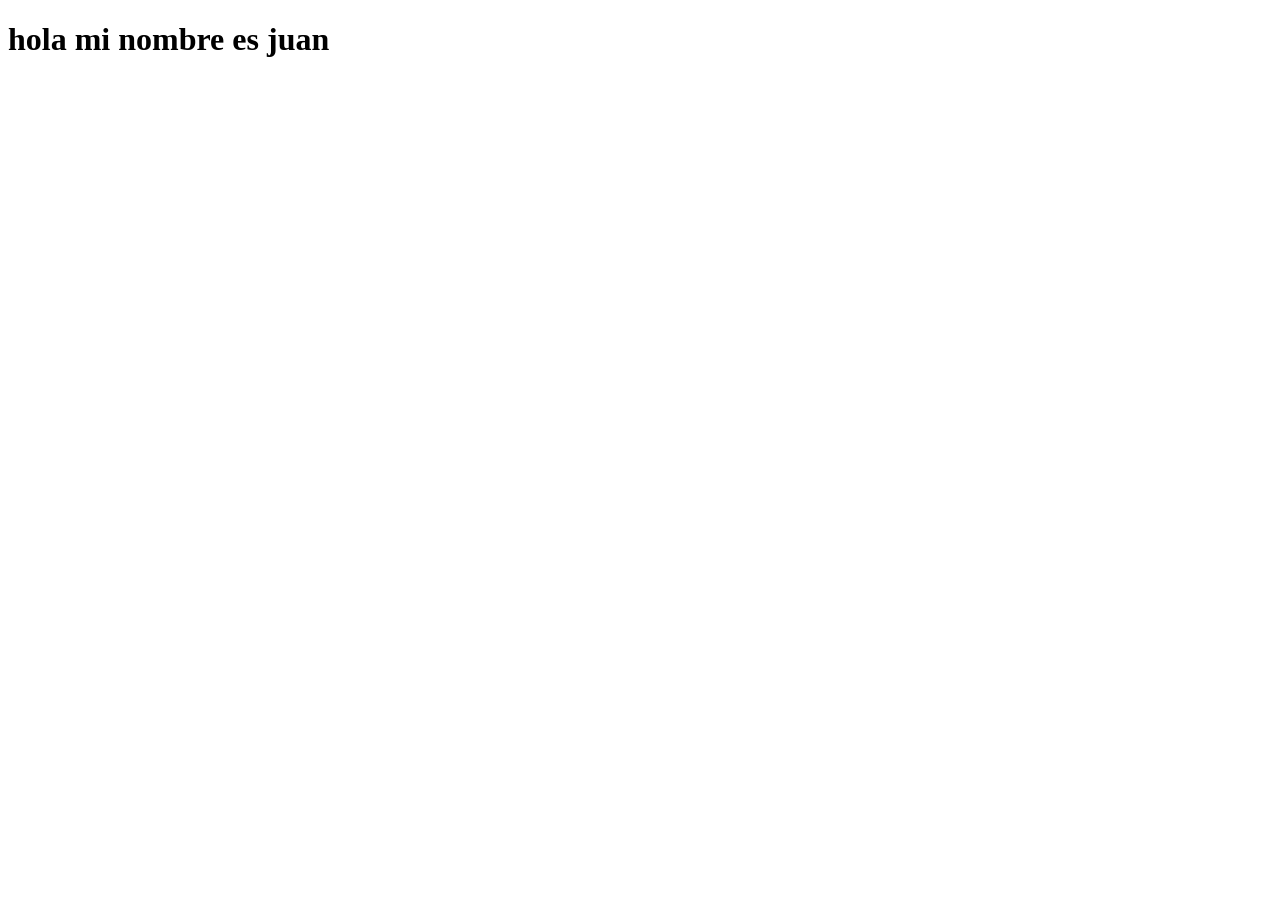
==== index.html @ c7aca3b0 "moviendo el index a la raiz" ====
<!DOCTYPE html>
<html lang="en">
<head>
    <meta charset="UTF-8">
    <meta name="viewport" content="width=device-width, initial-scale=1.0">
    <title>Portafolio</title>
</head>
<body>
    <h1>hola mi nombre es juan </h1>
</body>
</html>
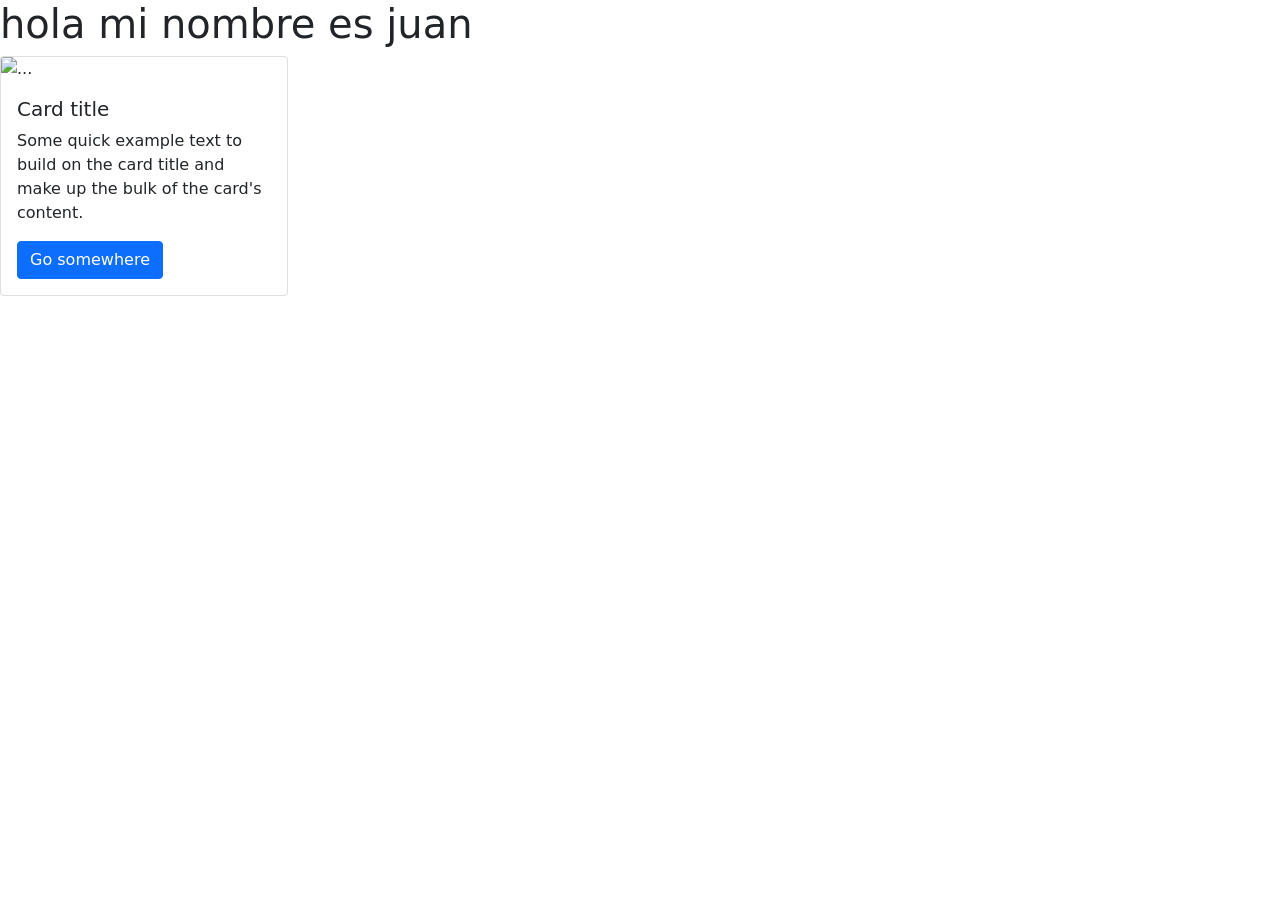
==== commit 84742a9c: "agregando estilos de card" ====
--- a/index.html
+++ b/index.html
@@ -3,9 +3,20 @@
 <head>
     <meta charset="UTF-8">
     <meta name="viewport" content="width=device-width, initial-scale=1.0">
+    <link rel="stylesheet" href="assents/css/bootstrap.min.css">
     <title>Portafolio</title>
 </head>
 <body>
     <h1>hola mi nombre es juan </h1>
+    <div class="card" style="width: 18rem;">
+        <img src="..." class="card-img-top" alt="...">
+        <div class="card-body">
+          <h5 class="card-title">Card title</h5>
+          <p class="card-text">Some quick example text to build on the card title and make up the bulk of the card's content.</p>
+          <a href="#" class="btn btn-primary">Go somewhere</a>
+        </div>
+      </div>
+
+<script src="assents/js/bootstrap.min.js"></script>
 </body>
 </html>
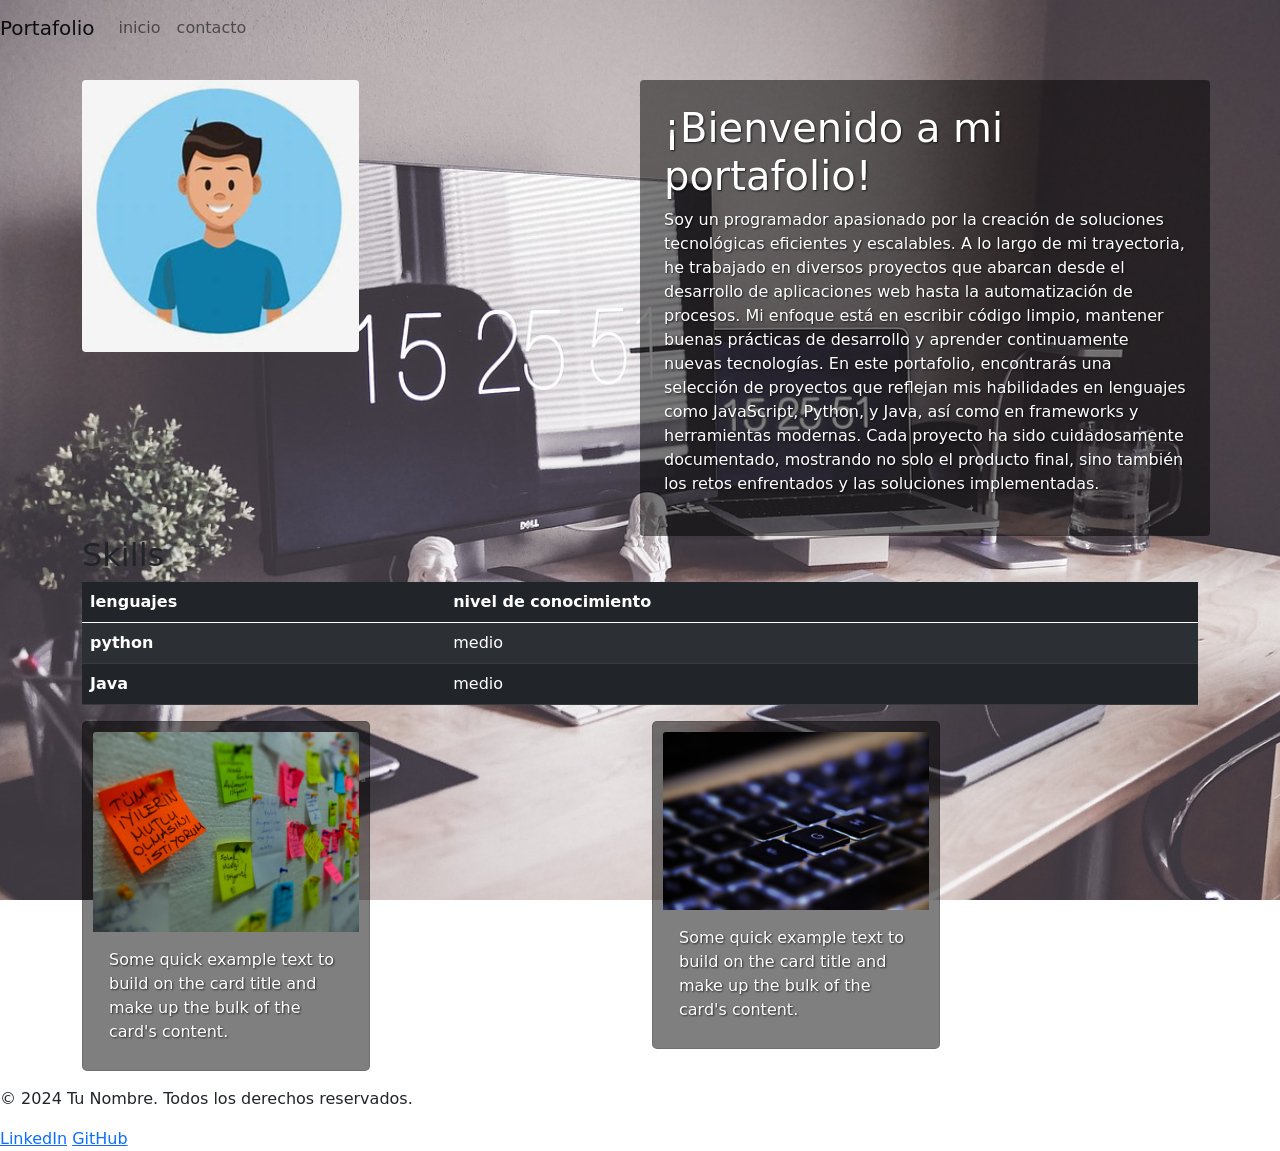
==== commit 76460894: "agregando estilos a folio" ====
--- a/index.html
+++ b/index.html
@@ -3,20 +3,100 @@
 <head>
     <meta charset="UTF-8">
     <meta name="viewport" content="width=device-width, initial-scale=1.0">
-    <link rel="stylesheet" href="assents/css/bootstrap.min.css">
+    <link rel="stylesheet" href="/assents/css/bootstrap.min.css">
+    <link rel="stylesheet" href="/assents/css/cambios.css">
+
     <title>Portafolio</title>
 </head>
 <body>
-    <h1>hola mi nombre es juan </h1>
-    <div class="card" style="width: 18rem;">
-        <img src="..." class="card-img-top" alt="...">
-        <div class="card-body">
-          <h5 class="card-title">Card title</h5>
+<header>
+  <div><nav class="navbar navbar-expand-lg navbar-light bg-transparent">
+    <a class="navbar-brand" href="#">Portafolio</a>
+    <div class="collapse navbar-collapse" id="navbarNavAltMarkup">
+      <div class="navbar-nav">
+        <a class="nav-item nav-link" href="#">inicio</a>
+        <a class="nav-item nav-link" href="#">contacto</a>
+      </div>
+    </div>
+  </nav>
+</div>
+</header>
+<section>
+<!--presentacion-->
+<div class="container mt-4">
+  <div class="row">
+    <div class="col-md-6">
+        <img src="/assents/images/persona.PNG" class="rounded float-left" alt="...">
+        
+    </div>
+    <div class="col-md-6 rounded p-4 bg-jujo">
+      <h1 >¡Bienvenido a mi portafolio!</h1>
+      <p >Soy un programador apasionado por la creación de soluciones tecnológicas eficientes y escalables. A lo largo de mi trayectoria, he trabajado en diversos proyectos que abarcan desde el desarrollo de aplicaciones web hasta la automatización de procesos. Mi enfoque está en escribir código limpio, mantener buenas prácticas de desarrollo y aprender continuamente nuevas tecnologías.
+        En este portafolio, encontrarás una selección de proyectos que reflejan mis habilidades en lenguajes como JavaScript, Python, y Java, así como en frameworks y herramientas modernas. Cada proyecto ha sido cuidadosamente documentado, mostrando no solo el producto final, sino también los retos enfrentados y las soluciones implementadas.
+      </p>
+    </div>
+
+  </div>
+  
+</div>
+<!--tabla de skills-->
+<div class="container">
+  <div class="col-md-12">
+    <h2>Skills</h2>
+    <table class="table table-striped table-dark">
+      <thead>
+        <tr>
+          <th scope="col">lenguajes</th>
+          <th scope="col">nivel de conocimiento</th>
+        </tr>
+      </thead>
+      <tbody>
+        <tr>
+          <th scope="row">python</th>
+          <td>medio</td>
+          
+        </tr>
+        <tr>
+          <th scope="row">Java</th>
+          <td>medio</td>
+          
+        </tr>
+      </tbody>
+    </table>
+  </div>
+
+</div>
+<!--card de proyectos-->
+<div class="container ">
+  <div class="row">
+    <div class="col md-6 ">
+      <div class="card text-white bg-jujo mb-3" style="width: 18rem;">
+        <img class="card-img-top" src="/assents/images/sticky-notes-936599_1280.jpg" alt="Card image cap">
+        <div class="card-body ">
           <p class="card-text">Some quick example text to build on the card title and make up the bulk of the card's content.</p>
-          <a href="#" class="btn btn-primary">Go somewhere</a>
         </div>
       </div>
+    </div>
+    <div class="col md-6">
+      <div class="card text-white bg-jujo mb-3" style="width: 18rem;">
+        <img class="card-img-top" src="/assents/images/technology-785742_1280.jpg" alt="Card image cap">
+        <div class="card-body">
+          <p class="card-text">Some quick example text to build on the card title and make up the bulk of the card's content.</p>
+        </div>
+      </div>
+    </div>
 
-<script src="assents/js/bootstrap.min.js"></script>
+  </div>
+</div>
+</section>  
+<footer>
+  <p>&copy; 2024 Tu Nombre. Todos los derechos reservados.</p>
+   <div class="social-links">
+      <a href="https://linkedin.com/in/tu-usuario">LinkedIn</a>
+      <a href="https://github.com/tu-usuario">GitHub</a>
+   </div>
+</footer>
+
+<script src="/assents/js/bootstrap.min.js"></script>
 </body>
 </html>
--- a/assents/css/cambios.css
+++ b/assents/css/cambios.css
@@ -0,0 +1,17 @@
+body {
+    background-image: url('../images/home-office-1867761_1280.jpg'); /* Ruta de tu imagen */
+    background-size: cover; /* Hace que la imagen cubra todo el fondo */
+    background-position: center; /* Centra la imagen */
+    background-attachment: fixed; /* Hace que la imagen permanezca fija */
+    margin: 0; /* Asegúrate de que no haya márgenes */
+    padding: 0;
+ }
+
+ .bg-jujo {
+    color: #fff; /* Texto blanco */
+    text-shadow: 1px 1px 2px rgba(0, 0, 0, 0.7); /* Sombra negra */
+    background-color: rgba(0, 0, 0, 0.5); /* Fondo semi-transparente más oscuro */
+    padding: 10px;
+    border-radius: 5px; /* Bordes redondeados opcionales */
+}
+ 
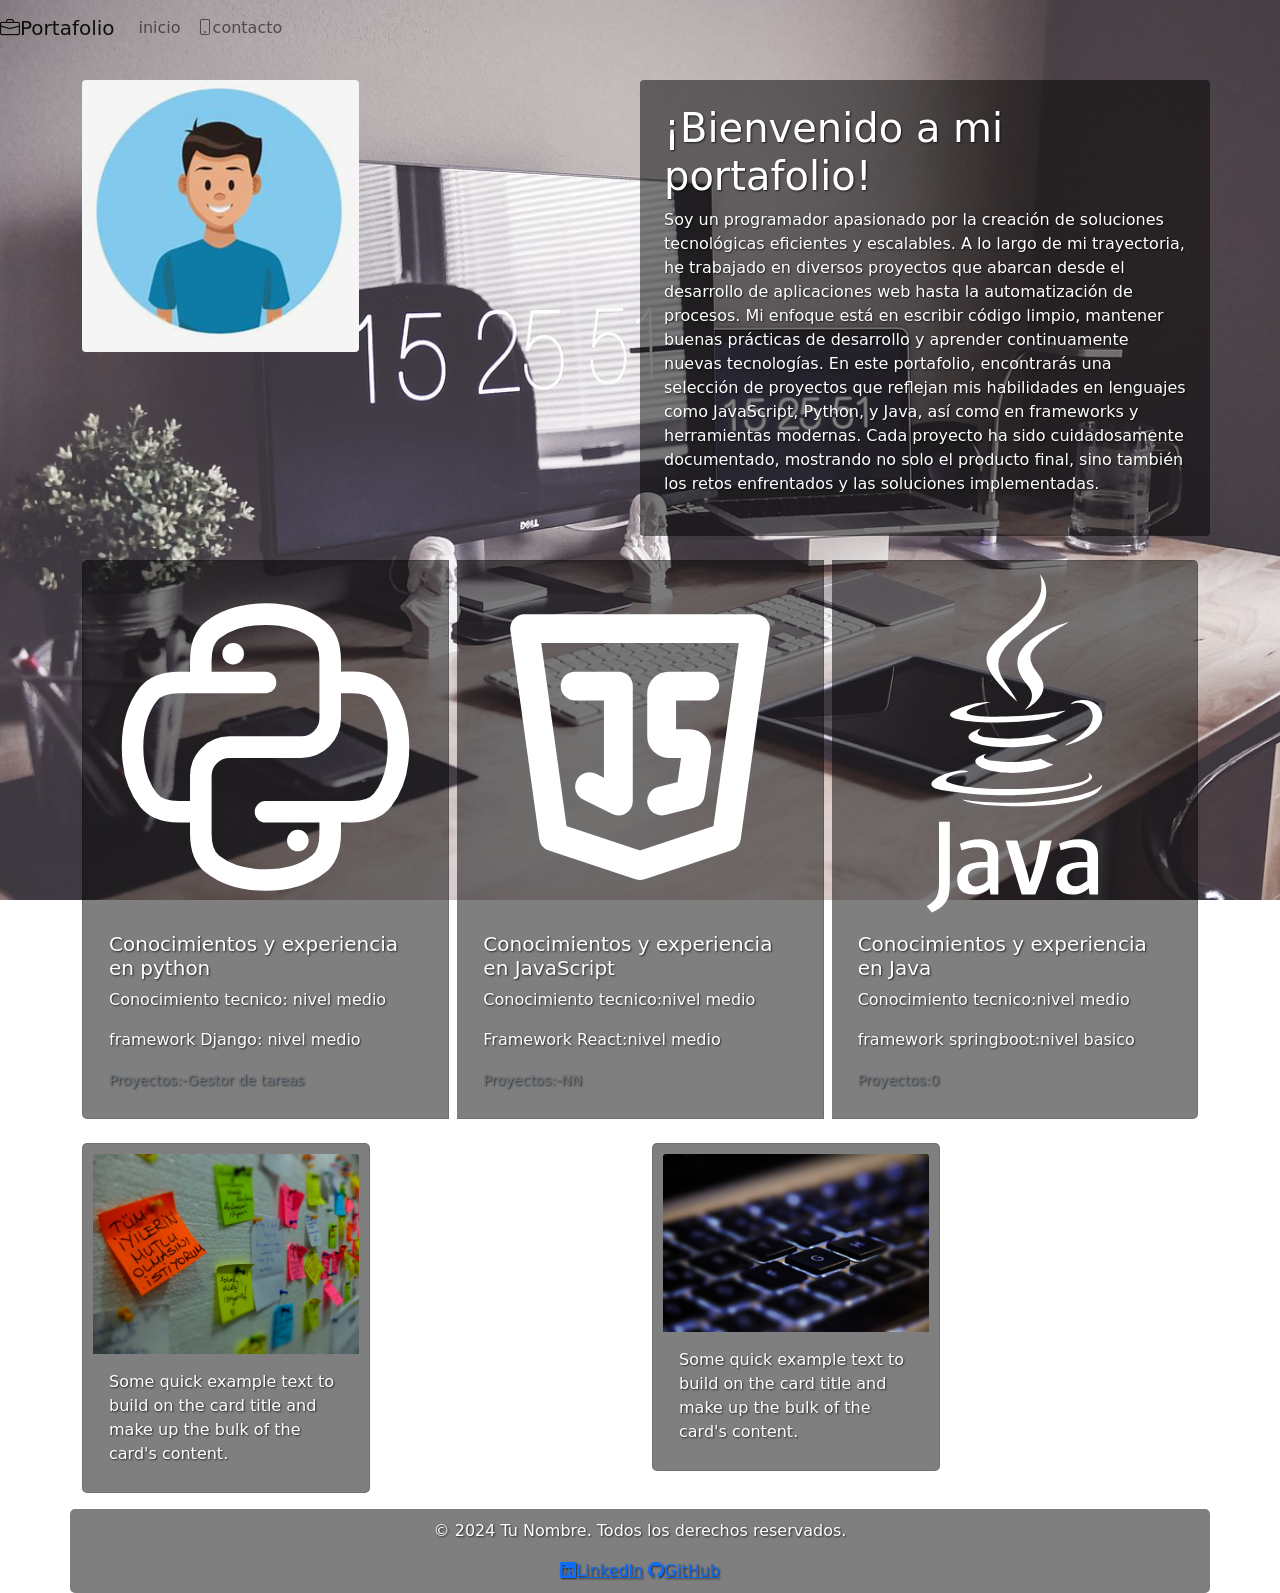
==== commit ca9b90c9: "mejoras en estilos" ====
--- a/index.html
+++ b/index.html
@@ -5,17 +5,18 @@
     <meta name="viewport" content="width=device-width, initial-scale=1.0">
     <link rel="stylesheet" href="/assents/css/bootstrap.min.css">
     <link rel="stylesheet" href="/assents/css/cambios.css">
+    <link rel="stylesheet" href="https://cdn.jsdelivr.net/npm/bootstrap-icons@1.11.3/font/bootstrap-icons.min.css">
 
     <title>Portafolio</title>
 </head>
 <body>
 <header>
   <div><nav class="navbar navbar-expand-lg navbar-light bg-transparent">
-    <a class="navbar-brand" href="#">Portafolio</a>
+    <a class="navbar-brand " href="#"><i class="bi bi-briefcase"></i>Portafolio</a>
     <div class="collapse navbar-collapse" id="navbarNavAltMarkup">
       <div class="navbar-nav">
         <a class="nav-item nav-link" href="#">inicio</a>
-        <a class="nav-item nav-link" href="#">contacto</a>
+        <a class="nav-item nav-link" href="#"><i class="bi bi-phone"></i>contacto</a>
       </div>
     </div>
   </nav>
@@ -40,36 +41,44 @@
   
 </div>
 <!--tabla de skills-->
-<div class="container">
-  <div class="col-md-12">
-    <h2>Skills</h2>
-    <table class="table table-striped table-dark">
-      <thead>
-        <tr>
-          <th scope="col">lenguajes</th>
-          <th scope="col">nivel de conocimiento</th>
-        </tr>
-      </thead>
-      <tbody>
-        <tr>
-          <th scope="row">python</th>
-          <td>medio</td>
-          
-        </tr>
-        <tr>
-          <th scope="row">Java</th>
-          <td>medio</td>
-          
-        </tr>
-      </tbody>
-    </table>
+<div class="container pt-4 ">
+  <div class="row">
+    <div class="card-group">
+      <div class="card bg-jujo me-2">
+        <img class="card-img-top" src="/assents/images/proicons--python.svg" alt="Card image cap">
+        <div class="card-body">
+          <h5 class="card-title">Conocimientos y experiencia en python</h5>
+          <p class="card-text">Conocimiento tecnico: nivel medio</p>
+          <p class="card-text">framework Django: nivel medio</p>
+          <p class="card-text"><small class="text-muted">Proyectos:-Gestor de tareas</small></p>
+        </div>
+      </div>
+      <div class="card bg-jujo">
+        <img class="card-img-top" src="/assents/images/tabler--brand-javascript.svg" alt="Card image cap">
+        <div class="card-body">
+          <h5 class="card-title">Conocimientos y experiencia en JavaScript</h5>
+          <p class="card-text">Conocimiento tecnico:nivel medio</p>
+          <p class="card-text">Framework React:nivel medio</p>
+          <p class="card-text"><small class="text-muted">Proyectos:-NN</small></p>
+        </div>
+      </div>
+      <div class="card bg-jujo ms-2">
+        <img class="card-img-top" src="/assents/images/devicon-plain--java-wordmark.svg" alt="Card image cap">
+        <div class="card-body">
+          <h5 class="card-title">Conocimientos y experiencia en Java</h5>
+          <p class="card-text">Conocimiento tecnico:nivel medio</p>
+          <p class="card-text">framework springboot:nivel basico</p>
+          <p class="card-text"><small class="text-muted">Proyectos:0</small></p>
+        </div>
+      </div>
+    </div>
   </div>
 
 </div>
 <!--card de proyectos-->
-<div class="container ">
+<div class="container mt-4">
   <div class="row">
-    <div class="col md-6 ">
+    <div class="col-md-6 ">
       <div class="card text-white bg-jujo mb-3" style="width: 18rem;">
         <img class="card-img-top" src="/assents/images/sticky-notes-936599_1280.jpg" alt="Card image cap">
         <div class="card-body ">
@@ -90,11 +99,14 @@
 </div>
 </section>  
 <footer>
-  <p>&copy; 2024 Tu Nombre. Todos los derechos reservados.</p>
-   <div class="social-links">
-      <a href="https://linkedin.com/in/tu-usuario">LinkedIn</a>
-      <a href="https://github.com/tu-usuario">GitHub</a>
+  <div class="container bg-jujo">
+    <p class="centrar">&copy; 2024 Tu Nombre. Todos los derechos reservados.</p>
+   <div class="social-links centrar">
+      <a href="https://linkedin.com/in/juan-canales-b9b9371b6"><i class="bi bi-linkedin"></i>LinkedIn</i></a>
+      <a href="https://github.com/Dumak8y"><i class="bi bi-github"></i>GitHub</a>
    </div>
+  </div>
+  
 </footer>
 
 <script src="/assents/js/bootstrap.min.js"></script>
--- a/assents/css/cambios.css
+++ b/assents/css/cambios.css
@@ -14,4 +14,8 @@
     padding: 10px;
     border-radius: 5px; /* Bordes redondeados opcionales */
 }
+
+.centrar{
+    text-align: center;
+}
  
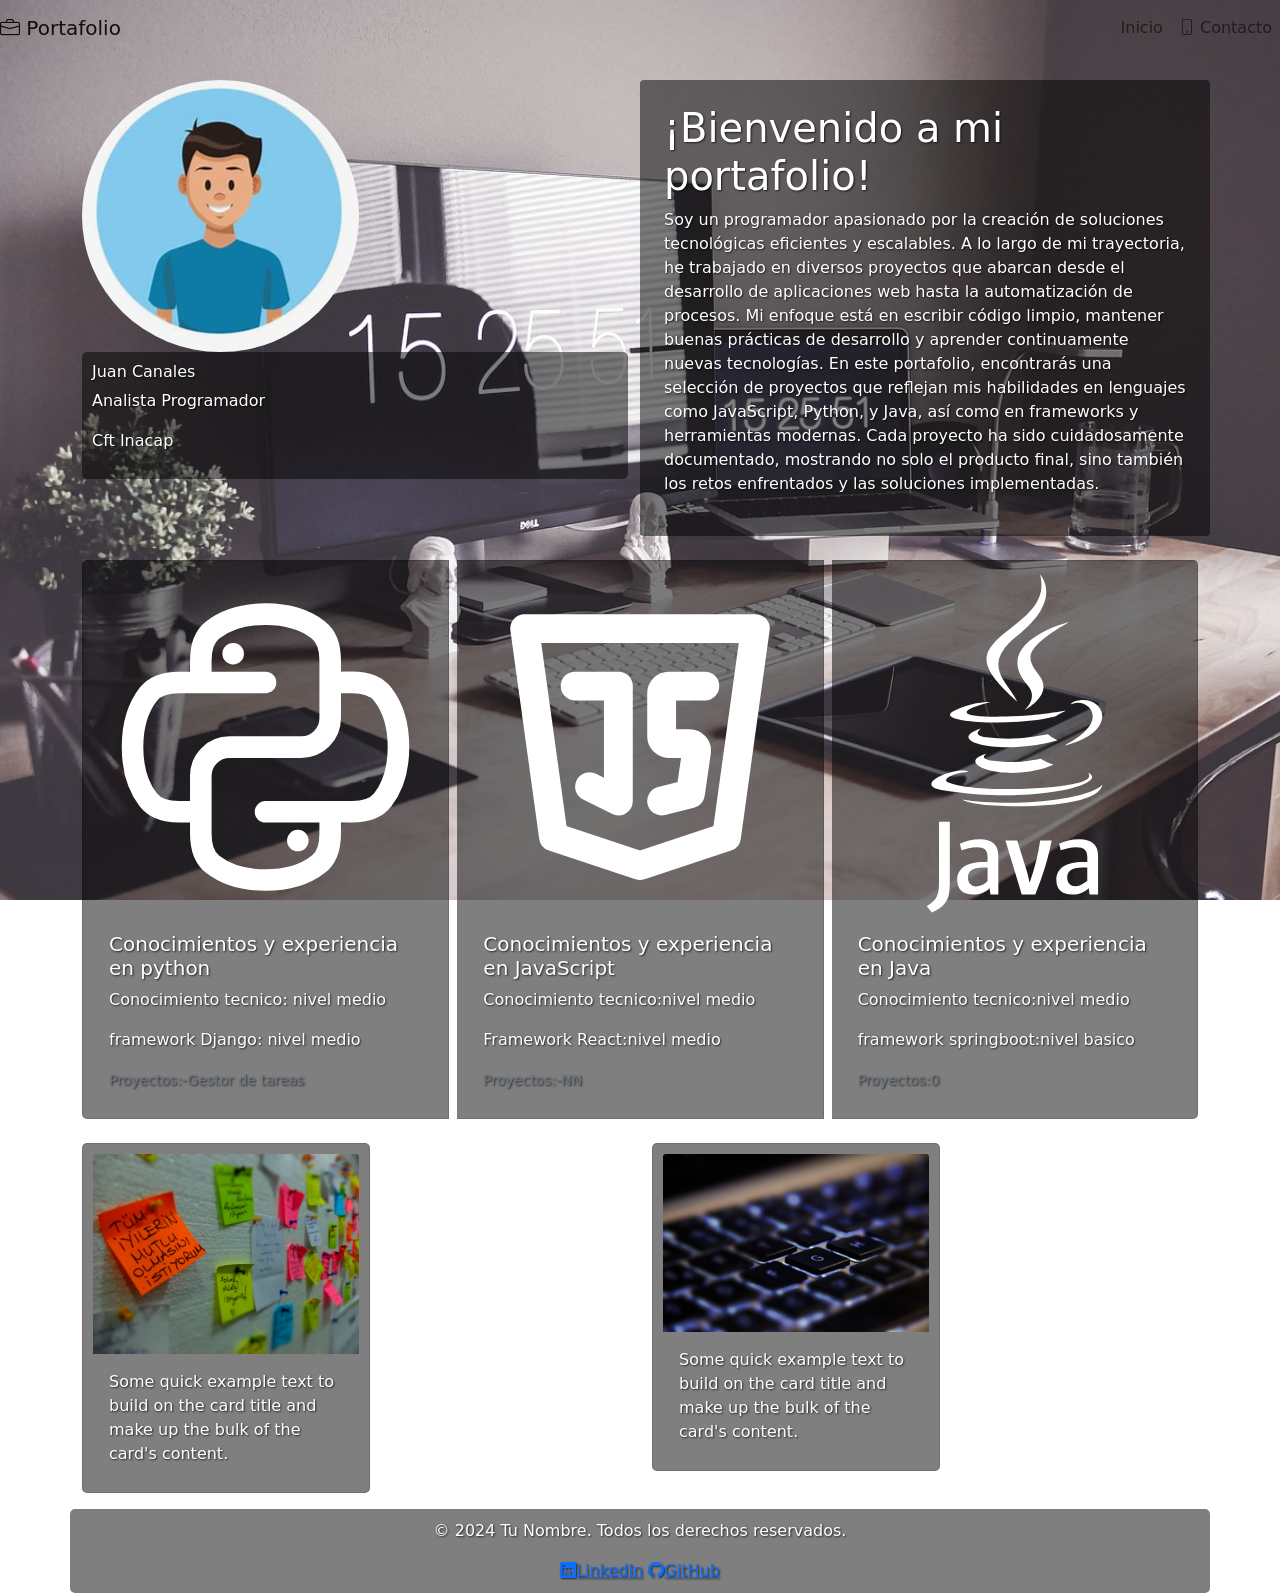
==== commit bcbf310a: "mejoras en estilos 2" ====
--- a/index.html
+++ b/index.html
@@ -11,23 +11,37 @@
 </head>
 <body>
 <header>
-  <div><nav class="navbar navbar-expand-lg navbar-light bg-transparent">
-    <a class="navbar-brand " href="#"><i class="bi bi-briefcase"></i>Portafolio</a>
-    <div class="collapse navbar-collapse" id="navbarNavAltMarkup">
-      <div class="navbar-nav">
-        <a class="nav-item nav-link" href="#">inicio</a>
-        <a class="nav-item nav-link" href="#"><i class="bi bi-phone"></i>contacto</a>
+  <div>
+    <nav class="navbar navbar-expand-lg navbar-light bg-transparent">
+      <a class="navbar-brand" href="#"><i class="bi bi-briefcase"></i> Portafolio</a>
+      
+      <!-- Botón de colapso para pantallas pequeñas -->
+      <button class="navbar-toggler" type="button" data-bs-toggle="collapse" data-bs-target="#navbarNavAltMarkup" aria-controls="navbarNavAltMarkup" aria-expanded="false" aria-label="Toggle navigation">
+        <span class="navbar-toggler-icon"></span>
+      </button>
+  
+      <!-- Contenido del menú que se colapsa en pantallas pequeñas -->
+      <div class="collapse navbar-collapse" id="navbarNavAltMarkup">
+        <div class="navbar-nav ms-auto">
+          <a class="nav-item nav-link" href="#">Inicio</a>
+          <a class="nav-item nav-link" href="#"><i class="bi bi-phone"></i> Contacto</a>
+        </div>
       </div>
-    </div>
-  </nav>
-</div>
+    </nav>
+  </div>
+  
 </header>
 <section>
 <!--presentacion-->
 <div class="container mt-4">
   <div class="row">
     <div class="col-md-6">
-        <img src="/assents/images/persona.PNG" class="rounded float-left" alt="...">
+        <img src="/assents/images/persona.PNG" class="rounded-circle float-left " alt="...">
+        <div class="bg-jujo">
+          <h6>Juan Canales</h6>
+          <p>Analista Programador</p>
+          <p>Cft Inacap</p>
+        </div>
         
     </div>
     <div class="col-md-6 rounded p-4 bg-jujo">
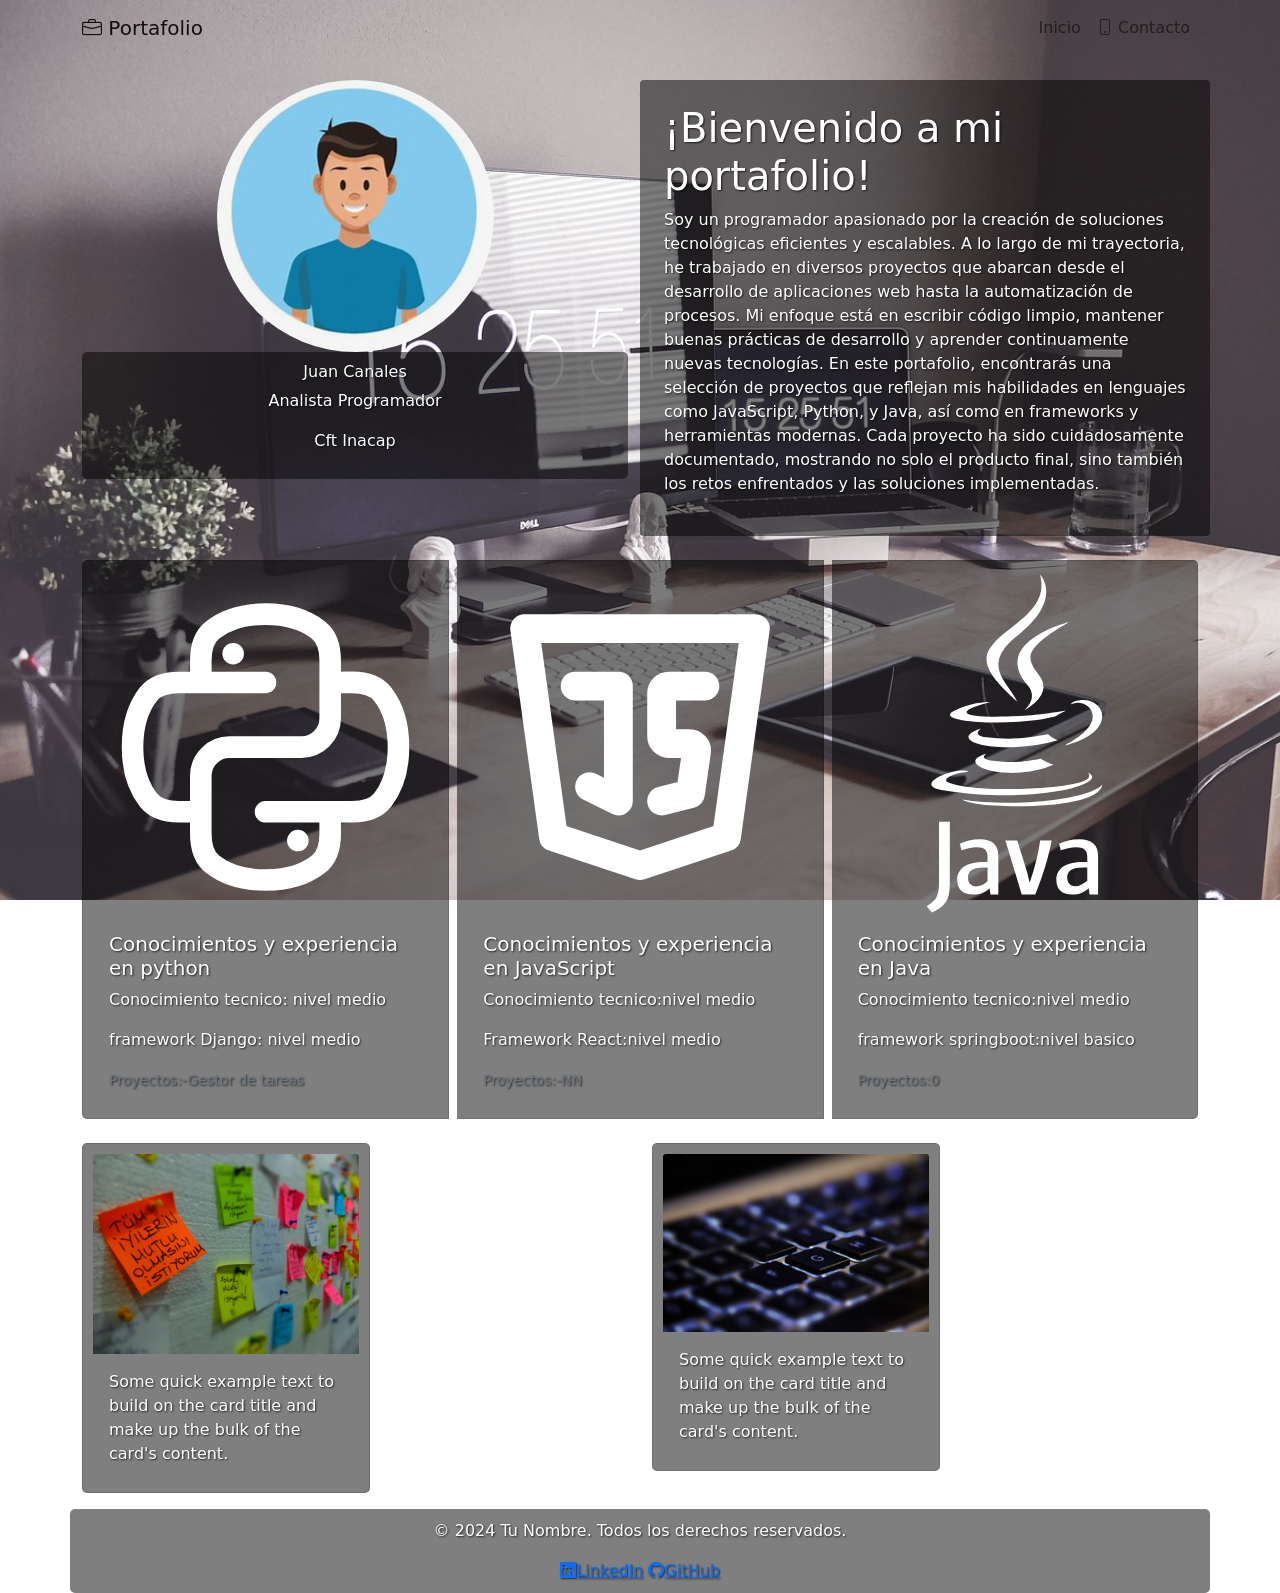
==== commit 69b4e6e4: "mejoras en estilos 3" ====
--- a/index.html
+++ b/index.html
@@ -11,7 +11,7 @@
 </head>
 <body>
 <header>
-  <div>
+  <div class="container">
     <nav class="navbar navbar-expand-lg navbar-light bg-transparent">
       <a class="navbar-brand" href="#"><i class="bi bi-briefcase"></i> Portafolio</a>
       
@@ -33,11 +33,11 @@
 </header>
 <section>
 <!--presentacion-->
-<div class="container mt-4">
+<div class="container mt-4 ">
   <div class="row">
-    <div class="col-md-6">
+    <div class="col-md-6 text-center">
         <img src="/assents/images/persona.PNG" class="rounded-circle float-left " alt="...">
-        <div class="bg-jujo">
+        <div class="bg-jujo ">
           <h6>Juan Canales</h6>
           <p>Analista Programador</p>
           <p>Cft Inacap</p>
